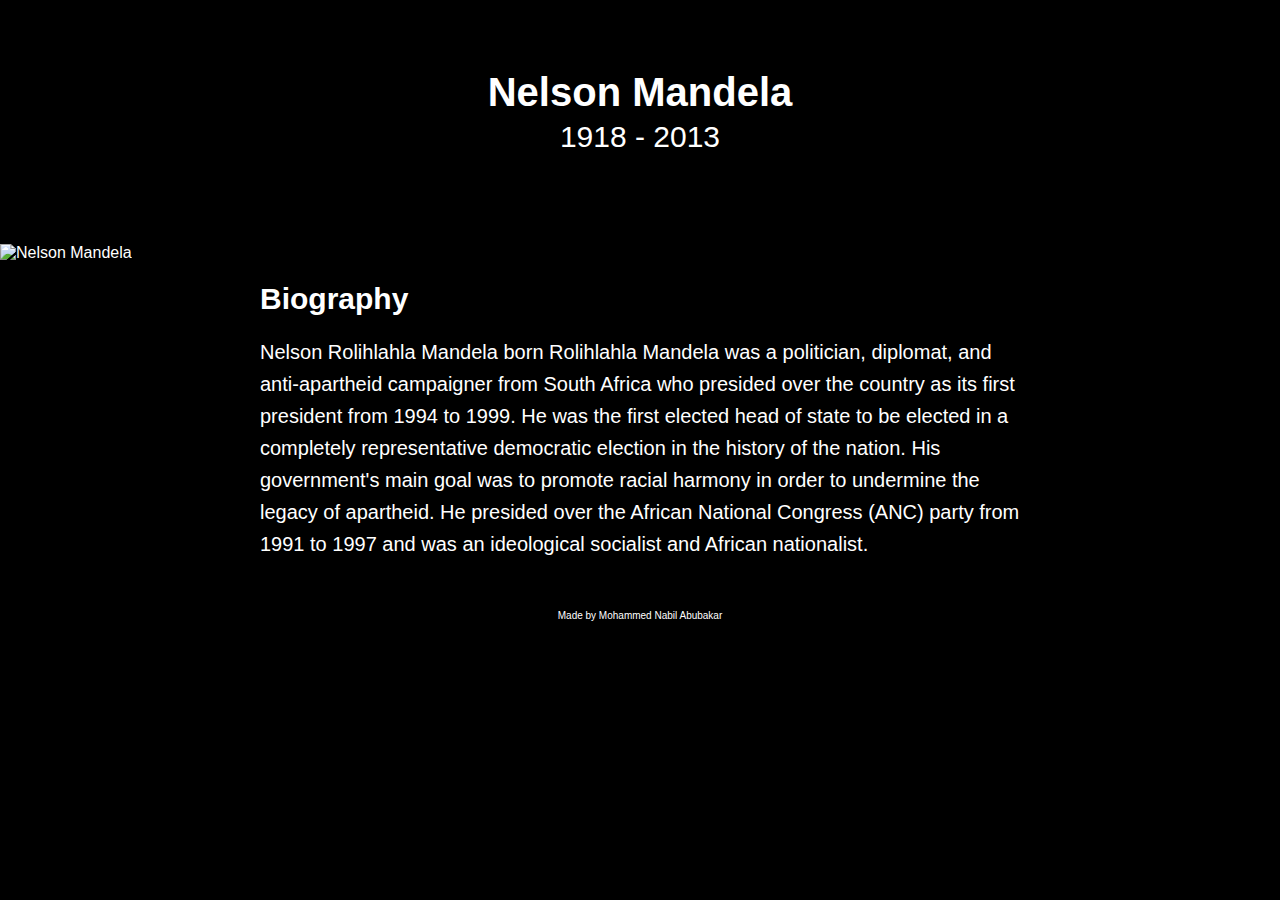
==== Tribute page/index.html @ 03667050 "progress" ====
<!DOCTYPE html>
<html lang="en">
<head>
    <meta charset="UTF-8">
    <meta name="viewport" content="width=device-width, initial-scale=1.0">
    <title>Tribute Page</title>
    <link rel="stylesheet" href="style.css">
</head>
<body>
    <div class="container">
        <header class="heading">
            <h1>Nelson Mandela</h1>
            <p>1918 - 2013</p>
        </header>
        <section class="content">
            <div class="image">
                <img src="/Task-2/Nelson-Mandela-Quotes.png" alt="Nelson Mandela">
            </div>
            <div class="biography">
                <h2>Biography</h2>
                <p>Nelson Rolihlahla Mandela born Rolihlahla Mandela was a politician, diplomat, and anti-apartheid campaigner from South Africa who presided over the country as its first president from 1994 to 1999.
                     He was the first elected head of state to be elected in a completely representative democratic election in the history of the nation. His government's main goal was to promote racial harmony in order to undermine the legacy of apartheid.
                     He presided over the African National Congress (ANC) party from 1991 to 1997 and was an ideological socialist and African nationalist.
                </p>
            </div>
        </section>
        <footer class="footer">
            <p> Made by Mohammed Nabil Abubakar</p>
        </footer>
    </div>
    
</body>
</html>
---- Tribute page/style.css ----
body{
    margin: 0;
    padding: 0;
    font-family: Arial, sans-serif;
    background-color: black;
    color: white;
}

.container{
    margin: 0 auto;
    padding: 20px;
    max-width: 800px;
}

.heading{
    margin-top: 50px;
    text-align: center;
}

.heading h1{
    margin: 5px;
    font-size: 40px;
}

.heading p{
    margin: 0;
    font-size: 30px;
}

.content{
    margin-top: 50px;
    padding: 20px;
}

.image{
    margin: 20px 0;
    max-width: 800px;
}

.image img{
    width: 100vw;
    margin-left: calc(-50vw + 50%);
}

.biography h2{
    margin: 20px 0;
    font-size: 30px;
}

.biography p{
    margin: 10px 0;
    font-size: 20px;
    line-height: 1.6;
}

.footer{
    margin-top: 20px;
}

.footer p{
    margin: 0;
    font-size: 10px;
    text-align: center;
}
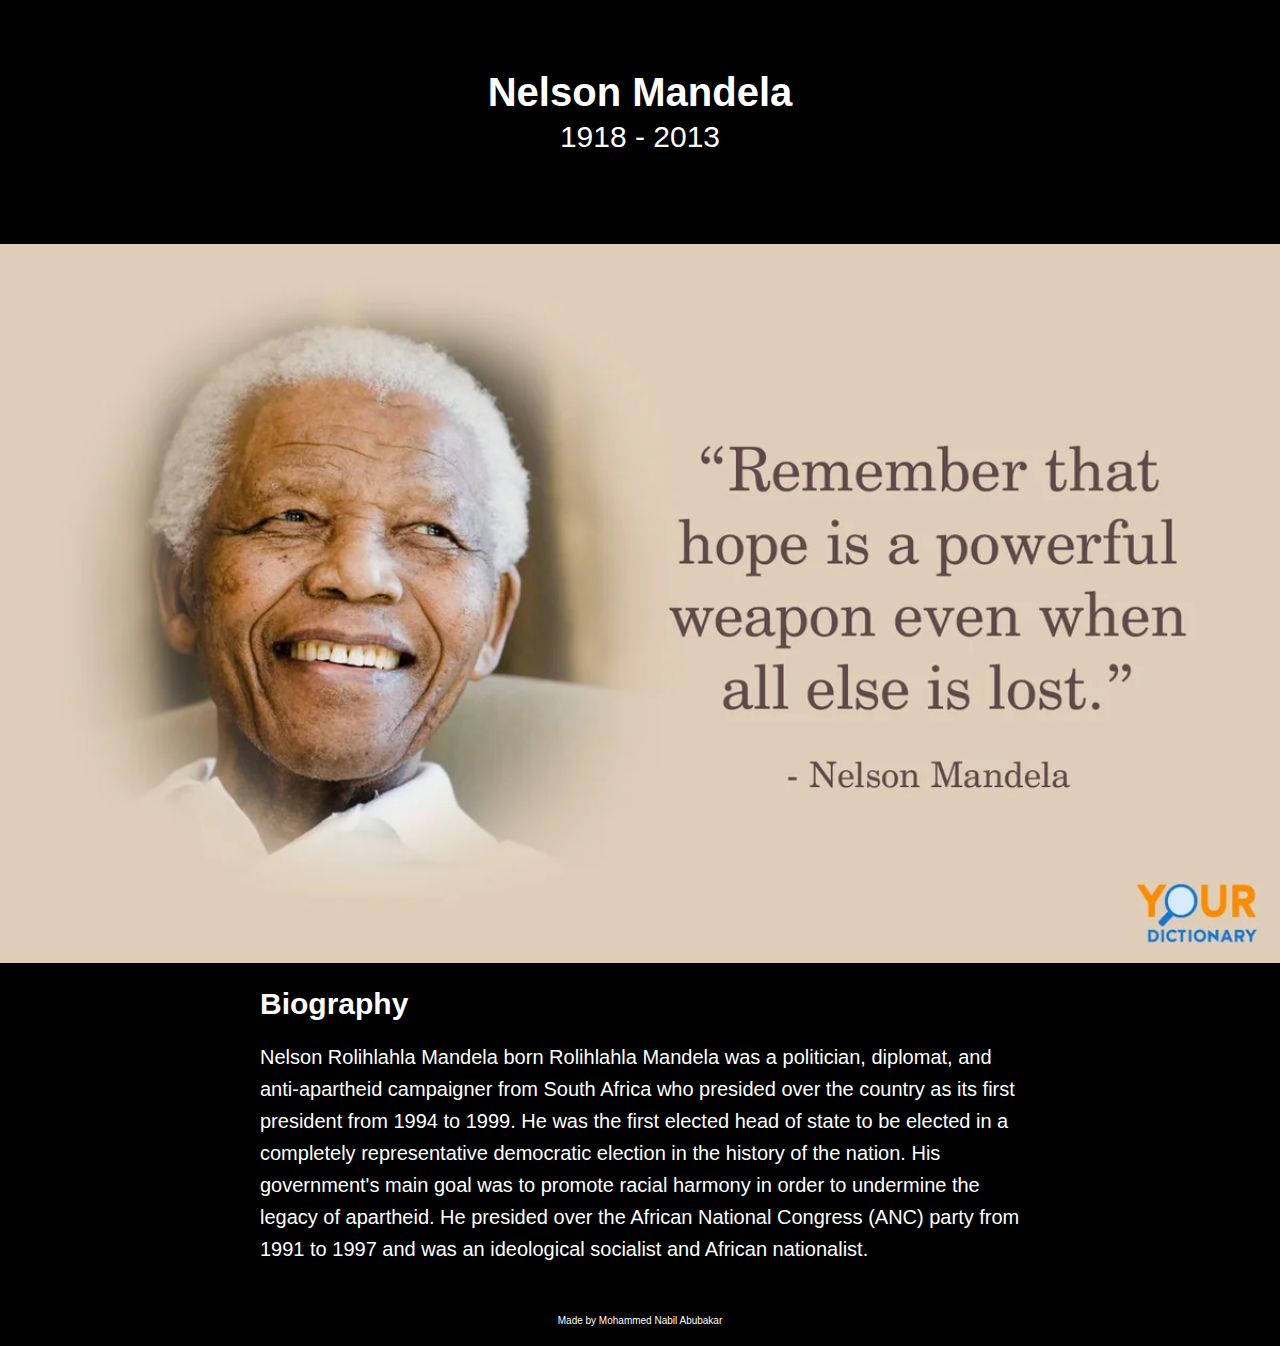
==== commit 163c42fa: "Update index.html" ====
--- a/Tribute page/index.html
+++ b/Tribute page/index.html
@@ -14,7 +14,7 @@
         </header>
         <section class="content">
             <div class="image">
-                <img src="/Task-2/Nelson-Mandela-Quotes.png" alt="Nelson Mandela">
+                <img src="/Tribute page/Nelson-Mandela-Quotes.png" alt="Nelson Mandela">
             </div>
             <div class="biography">
                 <h2>Biography</h2>
